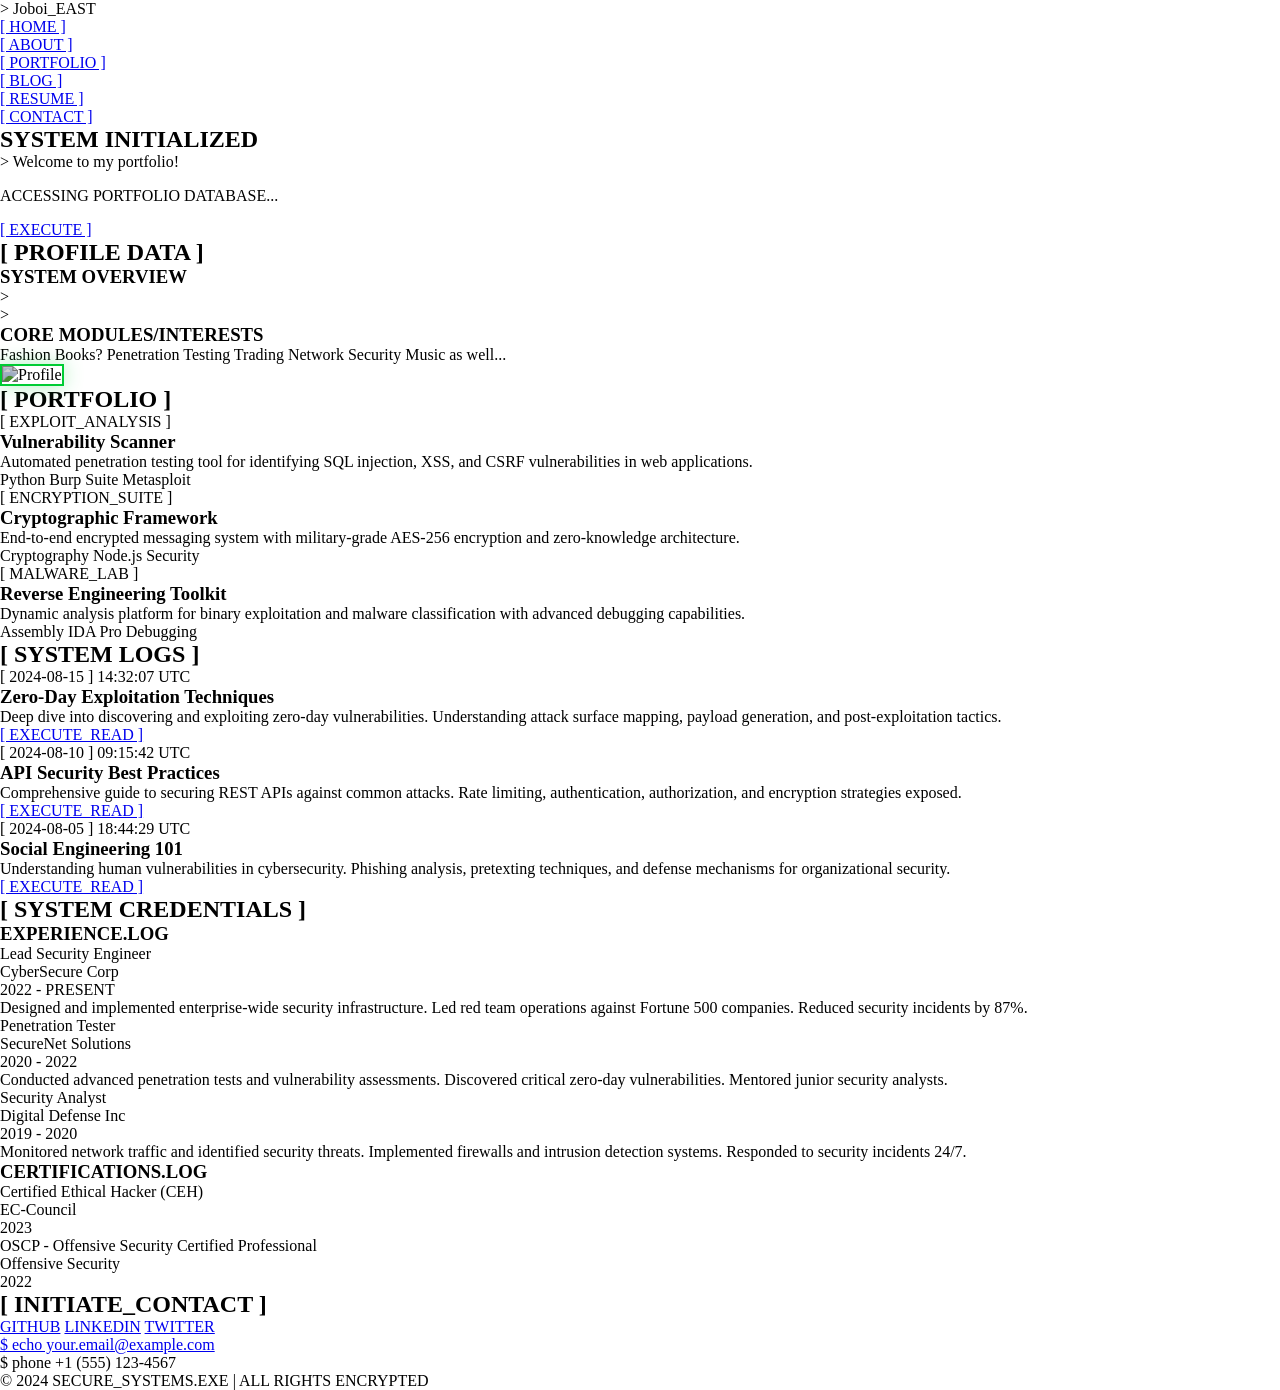
==== Personalsite.html @ c8f69119 "Add files via upload" ====
<!DOCTYPE html>
<html lang="en">
<head>
    <meta charset="UTF-8">
    <meta name="viewport" content="width=device-width, initial-scale=1.0">
    <title>Joboi_East</title>
    <link rel="stylesheet" href="/home/joboi/Desktop/COding/personalsite.css">

    <style>
        @import url('https://fonts.googleapis.com/css2?family=Courier+Prime:wght@400;700&family=Orbitron:wght@400;700;900&display=swap');

        * {
            margin: 0;
            padding: 0;
            box-sizing: border-box;
        }

        
    </style>
</head>
<body>






    <!-- Navigation -->
    <header>
        <nav>
            <div class="logo">> Joboi_EAST</div>
            <ul>
                <li><a href="#home">[ HOME ]</a></li>
                <li><a href="#about">[ ABOUT ]</a></li>
                <li><a href="#portfolio">[ PORTFOLIO ]</a></li>
                <li><a href="#blog">[ BLOG ]</a></li>
                <li><a href="#resume">[ RESUME ]</a></li>
                <li><a href="#contact">[ CONTACT ]</a></li>
            </ul>
        </nav>
    </header>






    <!-- Hero Section -->
    <section id="home" class="hero">
        <div class="hero-content">
            <h1>SYSTEM INITIALIZED</h1>
            <p class="terminal-prompt">> Welcome to my portfolio!</p>
            <p style="color: var(--neon-cyan); margin: 1rem 0;">ACCESSING PORTFOLIO DATABASE...</p>
            <a href="#portfolio" class="cta-button">[ EXECUTE ]</a>
        </div>
    </section>








    <!-- Main Content -->
    <main>
        <!-- About Section -->
        <section id="about">
            <h2>[ PROFILE DATA ]</h2>
            <div class="about-content">
                <div class="about-text">
                    <h3>SYSTEM OVERVIEW</h3>
                    <p>></p>
                    <p>></p>
                    <h3>CORE MODULES/INTERESTS </h3>
                    <div class="skills">
                        <span class="skill-tag">Fashion</span>
                        <span class="skill-tag">Books?</span>
                        <span class="skill-tag">Penetration Testing</span>
                        <span class="skill-tag">Trading</span>
                        <span class="skill-tag">Network Security</span>
                        <span class="skill-tag">Music as well...</span>
                    </div>
                </div>
                <div>
                    <img src="https://via.placeholder.com/300x300?text=SECURITY_PROFILE" alt="Profile" style="border: 2px solid #00ff41; width: 100%; max-width: 300px; filter: brightness(0.8); box-shadow: 0 0 20px rgba(0, 255, 65, 0.3);">
                </div>
            </div>
        </section>







        <!-- Portfolio Section -->
        <section id="portfolio">
            <h2>[ PORTFOLIO ] </h2>
            <div class="portfolio-grid">
                <div class="portfolio-item">
                    <div class="portfolio-image">[ EXPLOIT_ANALYSIS ]</div>
                    <div class="portfolio-content">
                        <h3>Vulnerability Scanner</h3>
                        <p>Automated penetration testing tool for identifying SQL injection, XSS, and CSRF vulnerabilities in web applications.</p>
                        <div class="portfolio-tags">
                            <span class="tag">Python</span>
                            <span class="tag">Burp Suite</span>
                            <span class="tag">Metasploit</span>
                        </div>
                    </div>
                </div>


                <div class="portfolio-item">
                    <div class="portfolio-image">[ ENCRYPTION_SUITE ]</div>
                    <div class="portfolio-content">
                        <h3>Cryptographic Framework</h3>
                        <p>End-to-end encrypted messaging system with military-grade AES-256 encryption and zero-knowledge architecture.</p>
                        <div class="portfolio-tags">
                            <span class="tag">Cryptography</span>
                            <span class="tag">Node.js</span>
                            <span class="tag">Security</span>
                        </div>
                    </div>
                </div>


                <div class="portfolio-item">
                    <div class="portfolio-image">[ MALWARE_LAB ]</div>
                    <div class="portfolio-content">
                        <h3>Reverse Engineering Toolkit</h3>
                        <p>Dynamic analysis platform for binary exploitation and malware classification with advanced debugging capabilities.</p>
                        <div class="portfolio-tags">
                            <span class="tag">Assembly</span>
                            <span class="tag">IDA Pro</span>
                            <span class="tag">Debugging</span>
                        </div>
                    </div>
                </div>
            </div>
            





        </section>

        









        <!-- Blog Section -->
        <section id="blog">
            <h2>[ SYSTEM LOGS ]</h2>
            <div class="blog-grid">
                <article class="blog-post">
                    <div class="blog-date">[ 2024-08-15 ] 14:32:07 UTC</div>
                    <h3>Zero-Day Exploitation Techniques</h3>
                    <p>Deep dive into discovering and exploiting zero-day vulnerabilities. Understanding attack surface mapping, payload generation, and post-exploitation tactics.</p>
                    <a href="#" class="read-more">[ EXECUTE_READ ]</a>
                </article>

                <article class="blog-post">
                    <div class="blog-date">[ 2024-08-10 ] 09:15:42 UTC</div>
                    <h3>API Security Best Practices</h3>
                    <p>Comprehensive guide to securing REST APIs against common attacks. Rate limiting, authentication, authorization, and encryption strategies exposed.</p>
                    <a href="#" class="read-more">[ EXECUTE_READ ]</a>
                </article>

                <article class="blog-post">
                    <div class="blog-date">[ 2024-08-05 ] 18:44:29 UTC</div>
                    <h3>Social Engineering 101</h3>
                    <p>Understanding human vulnerabilities in cybersecurity. Phishing analysis, pretexting techniques, and defense mechanisms for organizational security.</p>
                    <a href="#" class="read-more">[ EXECUTE_READ ]</a>
                </article>
            </div>
        </section>










        <!-- Resume Section -->
        <section id="resume">
            <h2>[ SYSTEM CREDENTIALS ]</h2>

            <div class="resume-section">
                <h3>EXPERIENCE.LOG</h3>
                
                <div class="resume-item">
                    <div class="resume-header">
                        <div>
                            <div class="resume-title">Lead Security Engineer</div>
                            <div class="resume-subtitle">CyberSecure Corp</div>
                        </div>
                        <div class="resume-date">2022 - PRESENT</div>
                    </div>
                    <div class="resume-description">
                        Designed and implemented enterprise-wide security infrastructure. Led red team operations against Fortune 500 companies. Reduced security incidents by 87%.
                    </div>
                </div>

                <div class="resume-item">
                    <div class="resume-header">
                        <div>
                            <div class="resume-title">Penetration Tester</div>
                            <div class="resume-subtitle">SecureNet Solutions</div>
                        </div>
                        <div class="resume-date">2020 - 2022</div>
                    </div>
                    <div class="resume-description">
                        Conducted advanced penetration tests and vulnerability assessments. Discovered critical zero-day vulnerabilities. Mentored junior security analysts.
                    </div>
                </div>

                <div class="resume-item">
                    <div class="resume-header">
                        <div>
                            <div class="resume-title">Security Analyst</div>
                            <div class="resume-subtitle">Digital Defense Inc</div>
                        </div>
                        <div class="resume-date">2019 - 2020</div>
                    </div>
                    <div class="resume-description">
                        Monitored network traffic and identified security threats. Implemented firewalls and intrusion detection systems. Responded to security incidents 24/7.
                    </div>
                </div>
            </div>

            <div class="resume-section">
                <h3>CERTIFICATIONS.LOG</h3>
                
                <div class="resume-item">
                    <div class="resume-header">
                        <div>
                            <div class="resume-title">Certified Ethical Hacker (CEH)</div>
                            <div class="resume-subtitle">EC-Council</div>
                        </div>
                        <div class="resume-date">2023</div>
                    </div>
                </div>

                <div class="resume-item">
                    <div class="resume-header">
                        <div>
                            <div class="resume-title">OSCP - Offensive Security Certified Professional</div>
                            <div class="resume-subtitle">Offensive Security</div>
                        </div>
                        <div class="resume-date">2022</div>
                    </div>
                </div>
            </div>
        </section>
    </main>







    <!-- Footer -->
    <footer id="contact">
        <div class="footer-content">
            <h2>[ INITIATE_CONTACT ]</h2>
            <div class="social-links">
                <a href="https://github.com" target="_blank">GITHUB</a>
                <a href="https://linkedin.com" target="_blank">LINKEDIN</a>
                <a href="https://twitter.com" target="_blank">TWITTER</a>
            </div>
            <div class="contact-info">
                <p><a href="mailto:your.email@example.com">$ echo your.email@example.com</a></p>
                <p>$ phone +1 (555) 123-4567</p>
            </div>
            <p>© 2024 SECURE_SYSTEMS.EXE | ALL RIGHTS ENCRYPTED</p>
        </div>
    </footer>
</body>
</html>
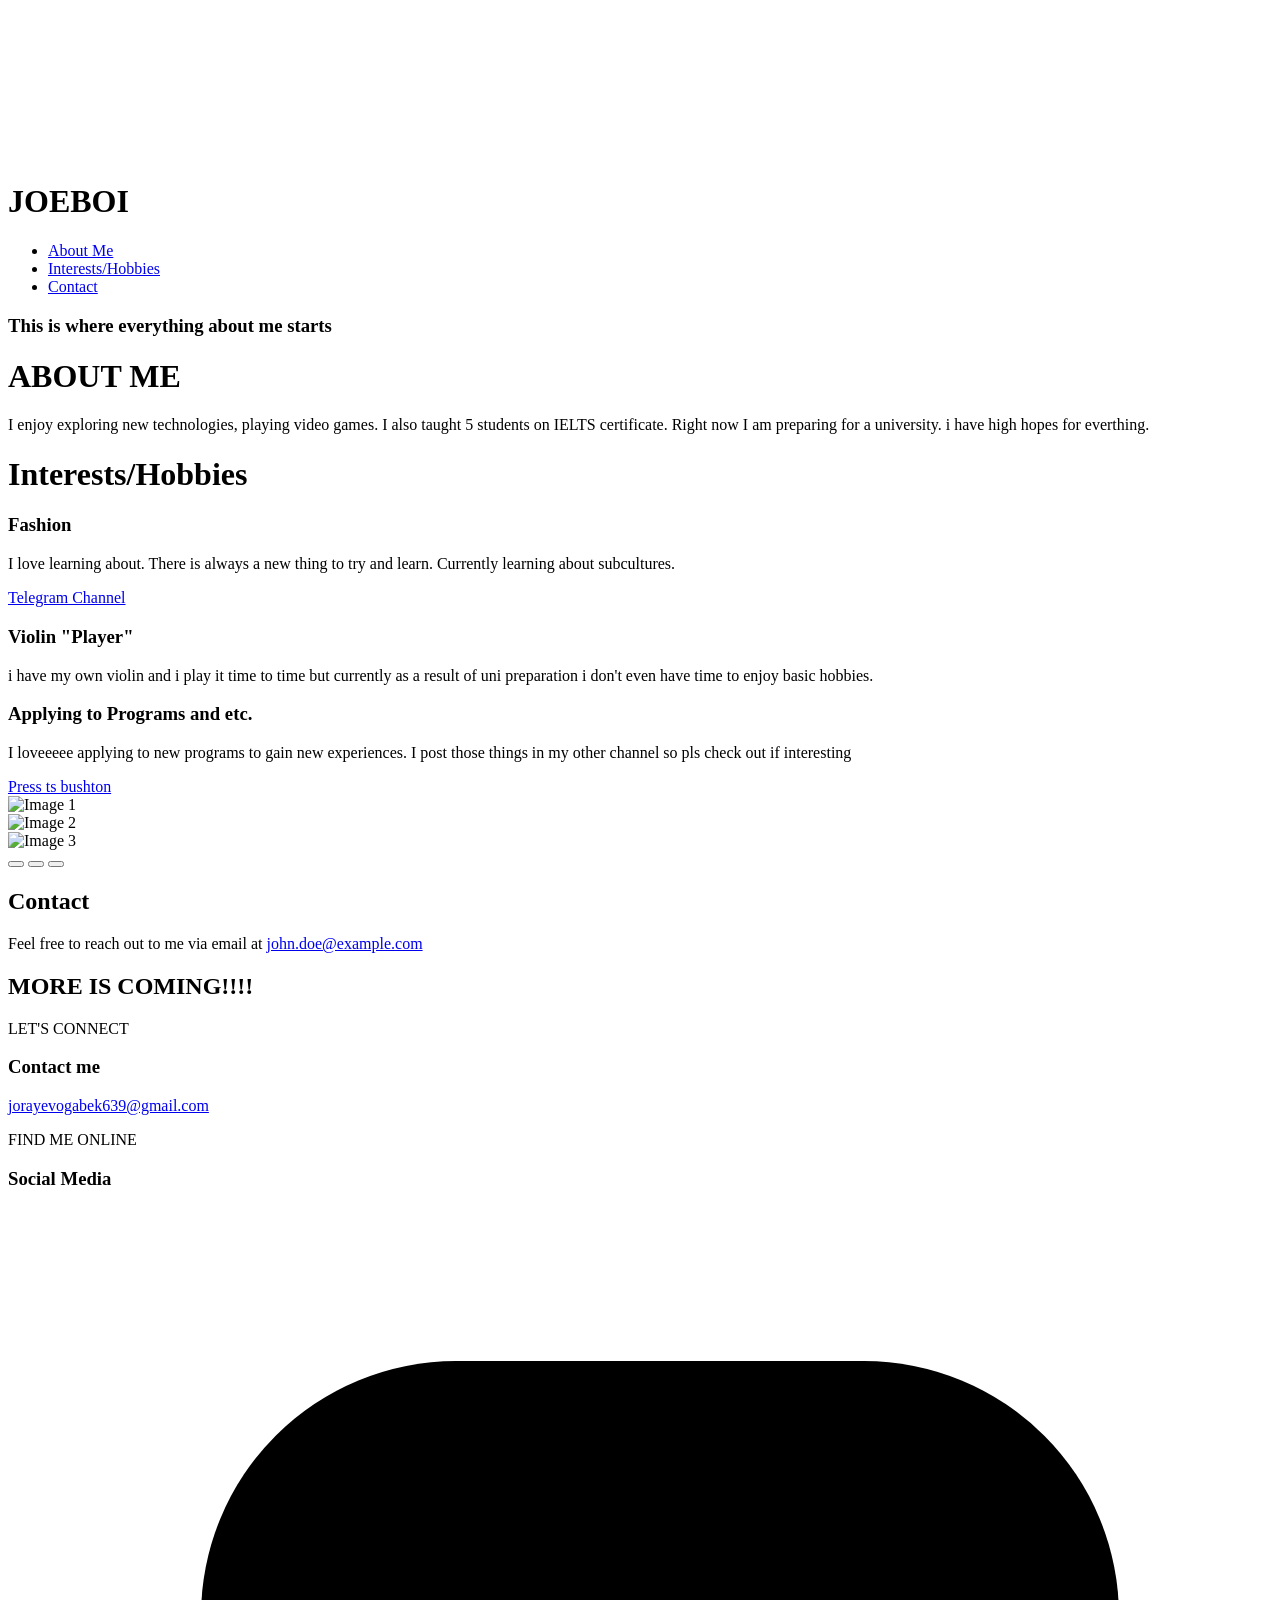
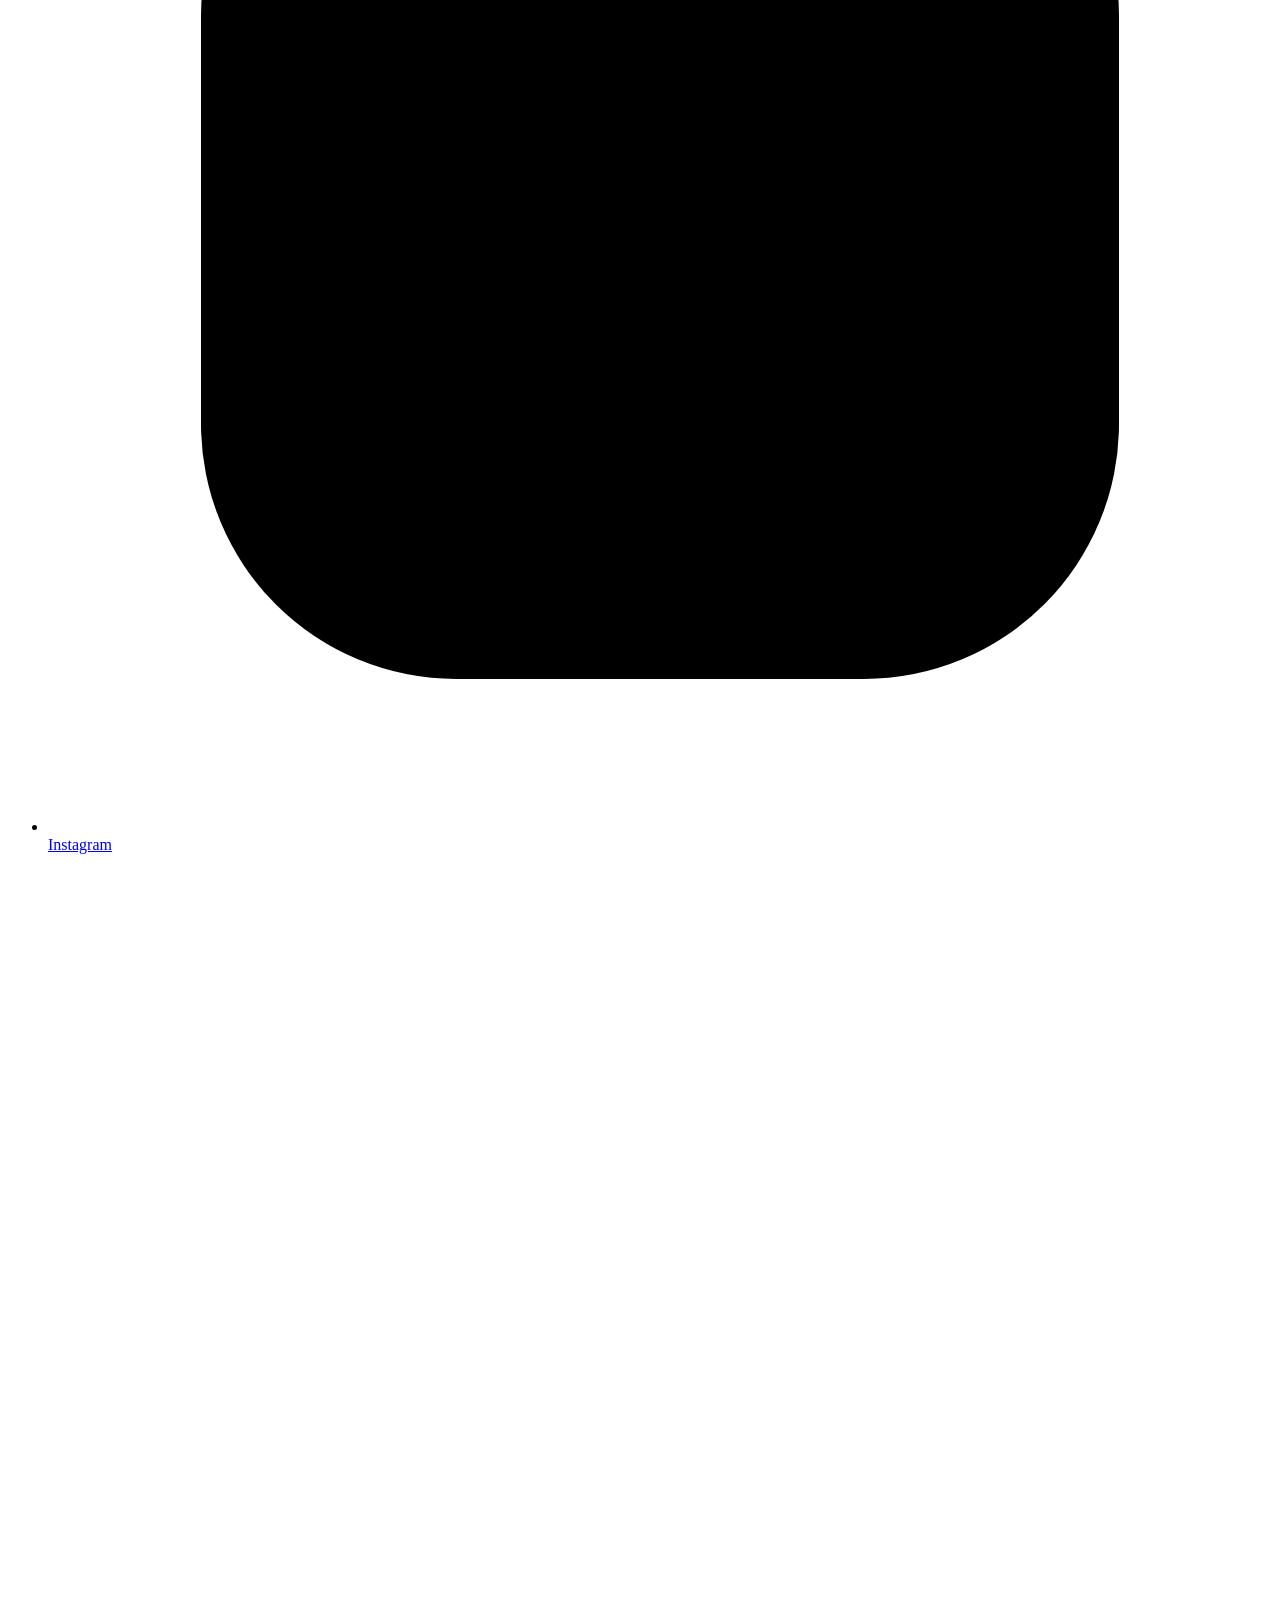
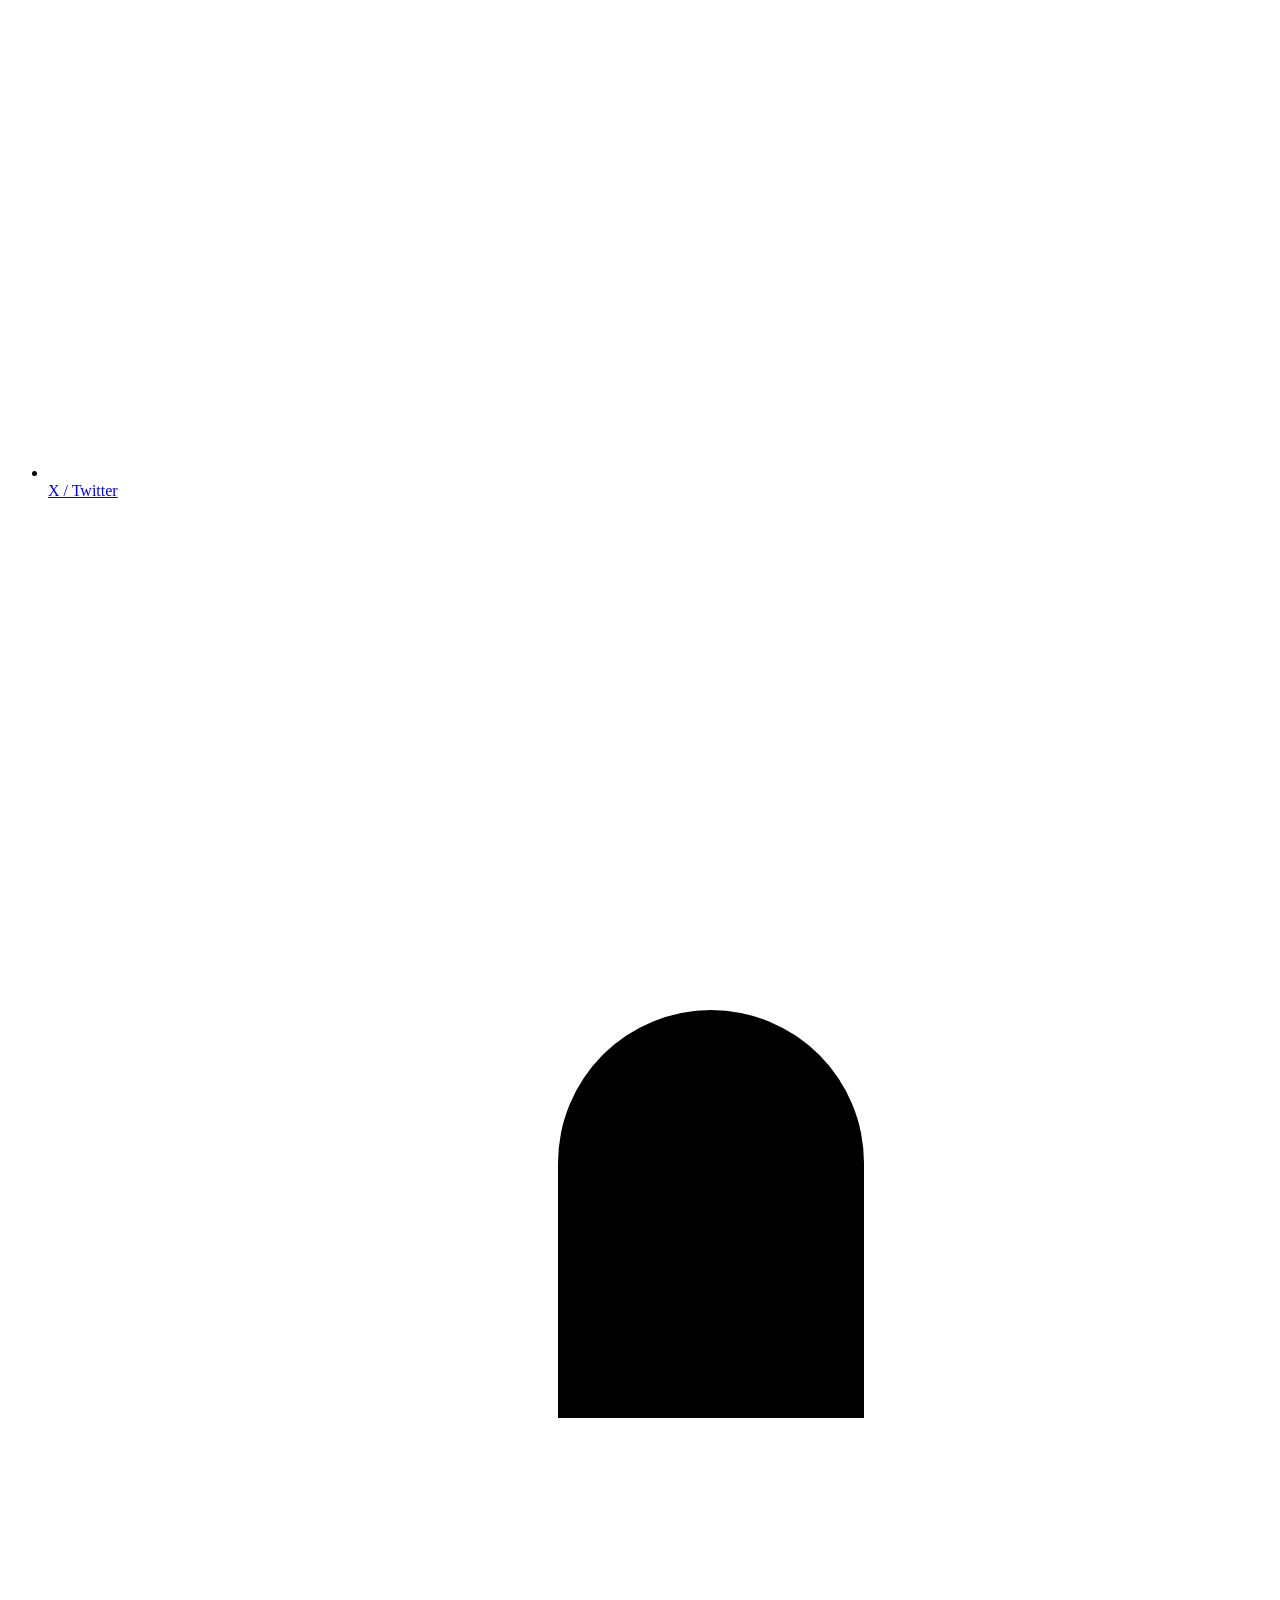
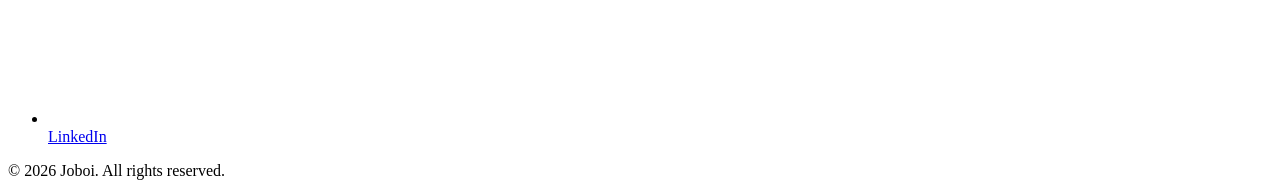
==== commit b44c87ac: "Revamp personal site layout and content Updated the structure and content of the personal site, incl" ====
--- a/Personalsite.html
+++ b/Personalsite.html
@@ -1,292 +1,175 @@
 <!DOCTYPE html>
-<html lang="en">
-<head>
-    <meta charset="UTF-8">
-    <meta name="viewport" content="width=device-width, initial-scale=1.0">
-    <title>Joboi_East</title>
+
+
+
+<html lang="en">    
+
+<head>    
+
+    <meta charset="UTF-8">    
+
+    <meta http-equiv="X-UA-Compatible" content="IE=edge">    
+
+    <meta name="viewport" content="width=device-width, initial-scale=1.0">    
+
+    <title>Personal Site</title>    
+
     <link rel="stylesheet" href="/home/joboi/Desktop/COding/personalsite.css">
 
-    <style>
-        @import url('https://fonts.googleapis.com/css2?family=Courier+Prime:wght@400;700&family=Orbitron:wght@400;700;900&display=swap');
+    
 
-        * {
-            margin: 0;
-            padding: 0;
-            box-sizing: border-box;
-        }
+</head>
 
-        
-    </style>
-</head>
-<body>
+
+
+<body>    
 
 
 
 
 
+    
+        <div id="dvdlogo" aria-hidden="true">
+            <video autoplay muted loop playsinline>
+                <source src="https://media.istockphoto.com/id/2207816510/video/animated-abstract-technology-random-dots-on-black-background.mp4?s=mp4-640x640-is&k=20&c=56UwES16k1M2S5h3z7-3aCMhSa76lp0WQkXPhpdTMoo=" type="video/mp4">
+            </video>
+        </div>
 
-    <!-- Navigation -->
-    <header>
-        <nav>
-            <div class="logo">> Joboi_EAST</div>
-            <ul>
-                <li><a href="#home">[ HOME ]</a></li>
-                <li><a href="#about">[ ABOUT ]</a></li>
-                <li><a href="#portfolio">[ PORTFOLIO ]</a></li>
-                <li><a href="#blog">[ BLOG ]</a></li>
-                <li><a href="#resume">[ RESUME ]</a></li>
-                <li><a href="#contact">[ CONTACT ]</a></li>
-            </ul>
-        </nav>
+    <header>        
+
+
+
+        <h1>JOEBOI</h1>    
+        <nav class="navbar">    
+            <ul>    
+                <li><a href="#about">About Me</a></li>    
+                <li><a href="#Interests">Interests/Hobbies</a></li>    
+                <li><a href="#contact">Contact</a></li>    
+            </ul>    
+        </nav>    
+        <main>
+            <h3> This is where everything about me starts</h3>
+            
+        </main>
+
     </header>
+
+    <!--  INTEREST  -->
+ <h1 class="about-title">ABOUT ME</h1> 
+
+       <section id="About" class="about-title">
+            <p class="ppp">I enjoy exploring new technologies, playing video games. I also taught 5 students on IELTS certificate. Right now I am preparing for a university. i have high hopes for everthing.</p>
+        </section>  
+
+
+
+    
+
+ 
+
+                          <h1 class="interest">Interests/Hobbies</h1>  
+            <section class="cardy" id="interests">
+               
+
+                    <div class="card">
+                            <div class="card-image" role="img" aria-label="Profile image"></div>
+                            <h3>Fashion</h3>
+                            <p class="ppp"> I love learning about. There is always a new thing to try and learn. Currently learning about subcultures.</p>
+                                <a class="card-button" href="https://t.me/+qsmjs6rUt-01YWQ6">Telegram Channel</a>
+                    </div>
+
+                    <div class="card">
+                            <div class="card-image" role="img" aria-label="Profile image"></div>
+                            <h3>Violin "Player"</h3>
+                            <p class="ppp">i have my own violin and i play it time to time but currently as a result of uni preparation i don't even have time to enjoy basic hobbies. </p>
+                               
+                    </div>
+
+                    <div class="card">
+                            <div class="card-image" role="img" aria-label="Profile image"></div>
+                            <h3>Applying to Programs and etc.</h3>
+                            <p class="ppp">I loveeeee applying to new programs to gain new experiences. I post those things in my other channel so pls check out if interesting</p>
+                                <a class="card-button" href="https://t.me/ThenaYouth">Press ts bushton</a>
+                    </div>
+            
+            </section>
 
 
 
 
+    <section class="container">
+        <div class="slider-wrapper">
+            <div class="slider">
+                <div class="slide"><img src="https://i.pinimg.com/736x/dc/b6/e9/dcb6e9591177ae4ca45548d1f9e780c8.jpg" alt="Image 1"></div>
+                <div class="slide"><img src="https://i.pinimg.com/736x/00/3d/d0/003dd029c7a2bc7ec7d77ab548409f06.jpg" alt="Image 2"></div>
+                <div class="slide"><img src="https://i.pinimg.com/736x/c3/ee/a2/c3eea2f9f5a1bb44374d81d7b830aca1.jpg" alt="Image 3"></div>
+            </div>
+            <div class="slider-nav" aria-label="Choose a slide">
+                <button type="button" data-slide="0" aria-label="Show image 1"></button>
+                <button type="button" data-slide="1" aria-label="Show image 2"></button>
+                <button type="button" data-slide="2" aria-label="Show image 3"></button>
+            </div>
+        </div>
 
 
-    <!-- Hero Section -->
-    <section id="home" class="hero">
-        <div class="hero-content">
-            <h1>SYSTEM INITIALIZED</h1>
-            <p class="terminal-prompt">> Welcome to my portfolio!</p>
-            <p style="color: var(--neon-cyan); margin: 1rem 0;">ACCESSING PORTFOLIO DATABASE...</p>
-            <a href="#portfolio" class="cta-button">[ EXECUTE ]</a>
+    </section>
+
+    <section id="contact">
+        <h2>Contact</h2>
+        <p class="ppp">Feel free to reach out to me via email at <a href="mailto:john.doe@example.com">john.doe@example.com</a></p>
+    </section>  
+
+
+
+                        <section class="h1">
+                            <h1 class="h1"> MORE IS COMING!!!! </h1>
+                        </section>  
+
+
+    <footer>
+        <div class="containerfooter">
+            <div class="footer-contact">
+                <p class="footer-eyebrow">LET'S CONNECT</p>
+                <h3>Contact me</h3>
+                <a class="footer-email" href="mailto:jorayevogabek639@gmail.com">jorayevogabek639@gmail.com</a>
+            </div>
+
+            <div class="footer-content">
+                <p class="footer-eyebrow">FIND ME ONLINE</p>
+                <h3>Social Media</h3>
+                <ul class="social-links">
+                    <li>
+                        <a href="https://www.instagram.com/joeboi_east/" aria-label="Instagram">
+                            <svg viewBox="0 0 24 24" aria-hidden="true"><rect x="3" y="3" width="18" height="18" rx="5"></rect><circle cx="12" cy="12" r="4"></circle><circle cx="17.5" cy="6.5" r="1"></circle></svg>
+                            <span>Instagram</span>
+                        </a>
+                    </li>
+                    <li>
+                        <a href="https://x.com/OgabekJorayev1" aria-label="X / Twitter">
+                            <svg viewBox="0 0 24 24" aria-hidden="true"><path d="M5 4l14 16M19 4L5 20"></path></svg>
+                            <span>X / Twitter</span>
+                        </a>
+                    </li>
+                    <li>
+                        <a href="https://www.linkedin.com/in/og-abek-jo-rayev-392731362/" aria-label="LinkedIn">
+                            <svg viewBox="0 0 24 24" aria-hidden="true"><path d="M6 9v9M6 6v.01M10 18v-5a3 3 0 0 1 6 0v5M10 9v9"></path></svg>
+                            <span>LinkedIn</span>
+                        </a>
+                    </li>
+                </ul>
+            </div>
+
         </div>
-    </section>
+        <div class="bottom-bar">
+            <p>&copy; 2026 Joboi. All rights reserved.</p>
+        </div>
+    </footer>
 
 
 
 
+</body>
 
 
 
-
-    <!-- Main Content -->
-    <main>
-        <!-- About Section -->
-        <section id="about">
-            <h2>[ PROFILE DATA ]</h2>
-            <div class="about-content">
-                <div class="about-text">
-                    <h3>SYSTEM OVERVIEW</h3>
-                    <p>></p>
-                    <p>></p>
-                    <h3>CORE MODULES/INTERESTS </h3>
-                    <div class="skills">
-                        <span class="skill-tag">Fashion</span>
-                        <span class="skill-tag">Books?</span>
-                        <span class="skill-tag">Penetration Testing</span>
-                        <span class="skill-tag">Trading</span>
-                        <span class="skill-tag">Network Security</span>
-                        <span class="skill-tag">Music as well...</span>
-                    </div>
-                </div>
-                <div>
-                    <img src="https://via.placeholder.com/300x300?text=SECURITY_PROFILE" alt="Profile" style="border: 2px solid #00ff41; width: 100%; max-width: 300px; filter: brightness(0.8); box-shadow: 0 0 20px rgba(0, 255, 65, 0.3);">
-                </div>
-            </div>
-        </section>
-
-
-
-
-
-
-
-        <!-- Portfolio Section -->
-        <section id="portfolio">
-            <h2>[ PORTFOLIO ] </h2>
-            <div class="portfolio-grid">
-                <div class="portfolio-item">
-                    <div class="portfolio-image">[ EXPLOIT_ANALYSIS ]</div>
-                    <div class="portfolio-content">
-                        <h3>Vulnerability Scanner</h3>
-                        <p>Automated penetration testing tool for identifying SQL injection, XSS, and CSRF vulnerabilities in web applications.</p>
-                        <div class="portfolio-tags">
-                            <span class="tag">Python</span>
-                            <span class="tag">Burp Suite</span>
-                            <span class="tag">Metasploit</span>
-                        </div>
-                    </div>
-                </div>
-
-
-                <div class="portfolio-item">
-                    <div class="portfolio-image">[ ENCRYPTION_SUITE ]</div>
-                    <div class="portfolio-content">
-                        <h3>Cryptographic Framework</h3>
-                        <p>End-to-end encrypted messaging system with military-grade AES-256 encryption and zero-knowledge architecture.</p>
-                        <div class="portfolio-tags">
-                            <span class="tag">Cryptography</span>
-                            <span class="tag">Node.js</span>
-                            <span class="tag">Security</span>
-                        </div>
-                    </div>
-                </div>
-
-
-                <div class="portfolio-item">
-                    <div class="portfolio-image">[ MALWARE_LAB ]</div>
-                    <div class="portfolio-content">
-                        <h3>Reverse Engineering Toolkit</h3>
-                        <p>Dynamic analysis platform for binary exploitation and malware classification with advanced debugging capabilities.</p>
-                        <div class="portfolio-tags">
-                            <span class="tag">Assembly</span>
-                            <span class="tag">IDA Pro</span>
-                            <span class="tag">Debugging</span>
-                        </div>
-                    </div>
-                </div>
-            </div>
-            
-
-
-
-
-
-        </section>
-
-        
-
-
-
-
-
-
-
-
-
-        <!-- Blog Section -->
-        <section id="blog">
-            <h2>[ SYSTEM LOGS ]</h2>
-            <div class="blog-grid">
-                <article class="blog-post">
-                    <div class="blog-date">[ 2024-08-15 ] 14:32:07 UTC</div>
-                    <h3>Zero-Day Exploitation Techniques</h3>
-                    <p>Deep dive into discovering and exploiting zero-day vulnerabilities. Understanding attack surface mapping, payload generation, and post-exploitation tactics.</p>
-                    <a href="#" class="read-more">[ EXECUTE_READ ]</a>
-                </article>
-
-                <article class="blog-post">
-                    <div class="blog-date">[ 2024-08-10 ] 09:15:42 UTC</div>
-                    <h3>API Security Best Practices</h3>
-                    <p>Comprehensive guide to securing REST APIs against common attacks. Rate limiting, authentication, authorization, and encryption strategies exposed.</p>
-                    <a href="#" class="read-more">[ EXECUTE_READ ]</a>
-                </article>
-
-                <article class="blog-post">
-                    <div class="blog-date">[ 2024-08-05 ] 18:44:29 UTC</div>
-                    <h3>Social Engineering 101</h3>
-                    <p>Understanding human vulnerabilities in cybersecurity. Phishing analysis, pretexting techniques, and defense mechanisms for organizational security.</p>
-                    <a href="#" class="read-more">[ EXECUTE_READ ]</a>
-                </article>
-            </div>
-        </section>
-
-
-
-
-
-
-
-
-
-
-        <!-- Resume Section -->
-        <section id="resume">
-            <h2>[ SYSTEM CREDENTIALS ]</h2>
-
-            <div class="resume-section">
-                <h3>EXPERIENCE.LOG</h3>
-                
-                <div class="resume-item">
-                    <div class="resume-header">
-                        <div>
-                            <div class="resume-title">Lead Security Engineer</div>
-                            <div class="resume-subtitle">CyberSecure Corp</div>
-                        </div>
-                        <div class="resume-date">2022 - PRESENT</div>
-                    </div>
-                    <div class="resume-description">
-                        Designed and implemented enterprise-wide security infrastructure. Led red team operations against Fortune 500 companies. Reduced security incidents by 87%.
-                    </div>
-                </div>
-
-                <div class="resume-item">
-                    <div class="resume-header">
-                        <div>
-                            <div class="resume-title">Penetration Tester</div>
-                            <div class="resume-subtitle">SecureNet Solutions</div>
-                        </div>
-                        <div class="resume-date">2020 - 2022</div>
-                    </div>
-                    <div class="resume-description">
-                        Conducted advanced penetration tests and vulnerability assessments. Discovered critical zero-day vulnerabilities. Mentored junior security analysts.
-                    </div>
-                </div>
-
-                <div class="resume-item">
-                    <div class="resume-header">
-                        <div>
-                            <div class="resume-title">Security Analyst</div>
-                            <div class="resume-subtitle">Digital Defense Inc</div>
-                        </div>
-                        <div class="resume-date">2019 - 2020</div>
-                    </div>
-                    <div class="resume-description">
-                        Monitored network traffic and identified security threats. Implemented firewalls and intrusion detection systems. Responded to security incidents 24/7.
-                    </div>
-                </div>
-            </div>
-
-            <div class="resume-section">
-                <h3>CERTIFICATIONS.LOG</h3>
-                
-                <div class="resume-item">
-                    <div class="resume-header">
-                        <div>
-                            <div class="resume-title">Certified Ethical Hacker (CEH)</div>
-                            <div class="resume-subtitle">EC-Council</div>
-                        </div>
-                        <div class="resume-date">2023</div>
-                    </div>
-                </div>
-
-                <div class="resume-item">
-                    <div class="resume-header">
-                        <div>
-                            <div class="resume-title">OSCP - Offensive Security Certified Professional</div>
-                            <div class="resume-subtitle">Offensive Security</div>
-                        </div>
-                        <div class="resume-date">2022</div>
-                    </div>
-                </div>
-            </div>
-        </section>
-    </main>
-
-
-
-
-
-
-
-    <!-- Footer -->
-    <footer id="contact">
-        <div class="footer-content">
-            <h2>[ INITIATE_CONTACT ]</h2>
-            <div class="social-links">
-                <a href="https://github.com" target="_blank">GITHUB</a>
-                <a href="https://linkedin.com" target="_blank">LINKEDIN</a>
-                <a href="https://twitter.com" target="_blank">TWITTER</a>
-            </div>
-            <div class="contact-info">
-                <p><a href="mailto:your.email@example.com">$ echo your.email@example.com</a></p>
-                <p>$ phone +1 (555) 123-4567</p>
-            </div>
-            <p>© 2024 SECURE_SYSTEMS.EXE | ALL RIGHTS ENCRYPTED</p>
-        </div>
-    </footer>
-</body>
-</html>+</html>
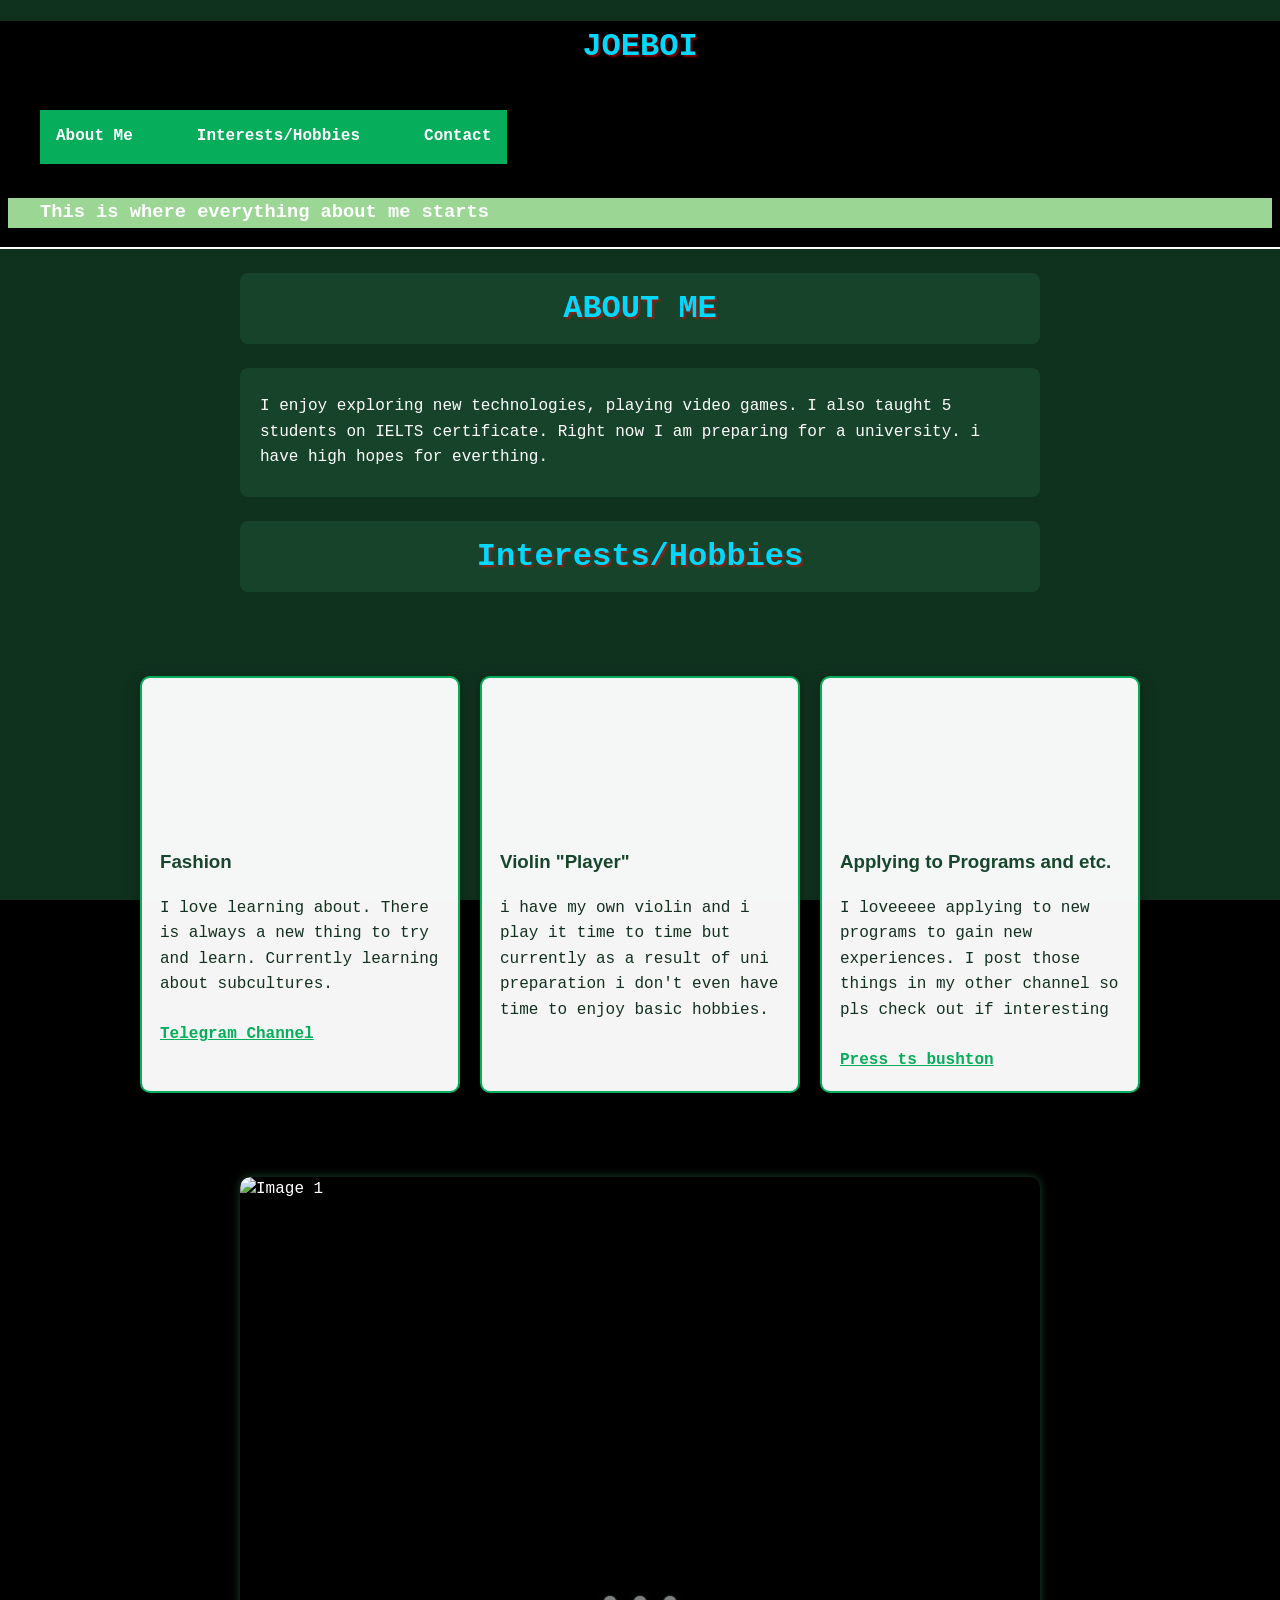
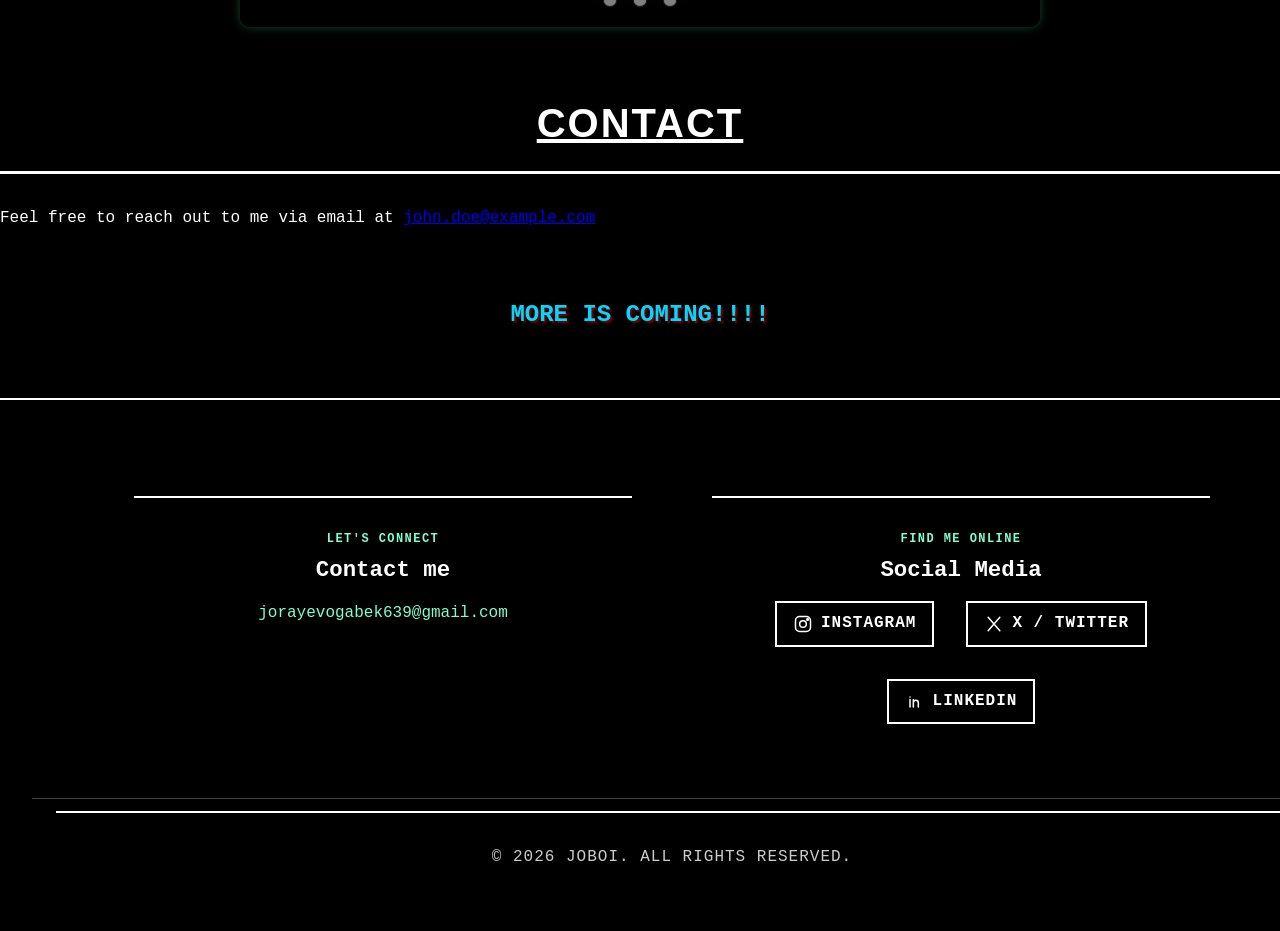
==== commit 7dc6384a: "Update stylesheet link to relative path" ====
--- a/Personalsite.html
+++ b/Personalsite.html
@@ -14,7 +14,7 @@
 
     <title>Personal Site</title>    
 
-    <link rel="stylesheet" href="/home/joboi/Desktop/COding/personalsite.css">
+    <link rel="stylesheet" href="personalsite.css">
 
     
 
--- a/personalsite.css
+++ b/personalsite.css
@@ -0,0 +1,895 @@
+body{
+    background-color: #fcfcfc;
+    font-family: Arial, sans-serif;
+    margin: 0;
+}
+
+#dvdlogo {
+    position: fixed;
+    inset: 0;
+    z-index: 0;
+    overflow: hidden;
+    background-color: #18462c;
+}
+
+#dvdlogo::after {
+    position: absolute;
+    inset: 0;
+    content: "";
+    background: rgba(0, 0, 0, 0.35);
+}
+
+#dvdlogo video {
+    position: absolute;
+    top: 50%;
+    left: 50%;
+    width: 100vw;
+    height: 56.25vw;
+    min-width: 177.78vh;
+    min-height: 100vh;
+    border: 0;
+    transform: translate(-50%, -50%) scale(1.1);
+    pointer-events: none;
+}
+
+main{
+    background-color: #9bd695;
+    padding: 20px;
+    position: relative;
+    z-index: 1;
+}
+h1{
+    text-align: center;
+    text-decoration: ridge;
+    color: #00d9ff;
+    text-shadow: 2px 2px 2px rgba(255, 2, 2, 0.5);
+}
+
+.h1{
+     text-align: center;
+    text-decoration: ridge;
+    color: #00d9ff;
+    text-shadow: 2px 2px 2px rgba(255, 2, 2, 0.5);
+}
+
+.about-title {
+    background-color: rgba(24, 70, 44, 0.9);
+    border-radius: 8px;
+    box-sizing: border-box;
+    margin: 24px auto 0;
+    max-width: 800px;
+    padding: 10px 20px;
+    position: relative;
+    z-index: 1;
+}
+
+h2{
+    text-align: center;
+    color: #ffffff;
+    text-decoration: underline;
+}
+
+.navbar ul{
+    list-style-type: none;
+    margin: 0;
+    padding: 0;
+    overflow: hidden;
+    background-color: #06ad5a;
+    position: relative;
+    z-index: 1;
+}
+
+.navbar a{
+    display: block;
+    color: white;
+    text-align: center;
+    padding: 14px 16px;
+    text-decoration: none;
+}
+
+.navbar a:hover{
+    background-color: #18462c;
+}
+.navbar li{
+    float: left;
+}
+
+.slider-wrapper{
+    position: relative;
+    max-width: 800px;
+    margin: 0 auto;
+}
+
+.slider {
+    display: flex;
+    aspect-ratio: 16/9;
+    overflow-x: auto;
+    overflow-y: hidden;
+    scroll-snap-type: x mandatory;
+    scroll-behavior: smooth;
+    box-shadow: #18462c 0px 0px 10px;
+    border-radius: 10px;
+    scrollbar-width: none;
+}
+
+.slider::-webkit-scrollbar {
+    display: none;
+}
+
+.slide {
+    flex: 0 0 100%;
+    min-width: 0;
+    scroll-snap-align: start;
+}
+
+.slider img {
+    width: 100%;
+    height: 100%;
+    display: block;
+    object-fit: cover;
+    border-radius: 10px;
+}
+
+.slider-nav{
+    display: flex;
+    column-gap: 1rem;
+    position: absolute;
+    bottom: 1.25rem;
+    left: 50%;
+    transform: translateX(-50%);
+    z-index: 1; 
+}
+
+.slider-nav button{
+    appearance: none;
+    width: 12px;
+    height: 12px;
+    border-radius: 50%;
+    background-color: #ffffff;
+    border: 1px solid #18462c;
+    cursor: pointer;
+    opacity: 0.5;
+    transition: opacity ease 250ms;
+
+}
+
+.slider-nav button:hover,
+.slider-nav button:focus-visible{
+    opacity: 1;
+}
+
+header{
+    position: relative;
+    z-index: 1;
+}
+.container {
+    position: relative;
+    z-index: 1;
+}
+
+.cardy{
+    display: flex;
+    flex-wrap: wrap;
+    gap: 20px;
+    justify-content: center;
+    position: relative;
+    z-index: 1;
+    padding: 20px;
+}
+.card{
+    background-color: rgba(255, 255, 255, 0.96);
+    border: 2px solid #06ad5a;
+    border-radius: 10px;
+    box-shadow: 0 4px 14px rgba(0, 0, 0, 0.35);
+    box-sizing: border-box;
+    color: #12301e;
+    flex: 1 1 270px;
+    max-width: 320px;
+    min-height: 400px;
+    overflow: hidden;
+    padding-bottom: 18px;
+}
+
+.card-image{
+    height: 150px;
+    background-size: cover;
+    background-position: center;
+    background-image: url("https://images.unsplash.com/photo-1497366754035-f200968a6e72?auto=format&fit=crop&w=640&q=80");
+    margin-bottom: 10px;
+}
+
+.card h3,
+.card .ppp {
+    margin-left: 18px;
+    margin-right: 18px;
+}
+
+.card-button {
+    color: #06ad5a;
+    display: inline-block;
+    font-weight: bold;
+    margin: 8px 18px 0;
+    text-decoration: underline;
+}
+
+.card-button:hover,
+.card-button:focus-visible {
+    color: #18462c;
+}
+
+.card h3 {
+    color: #18462c;
+}
+
+.ppp {
+    line-height: 1.6;
+}
+
+
+.containerfooter{
+    box-sizing: border-box;
+    width: min(1140px, 100%);
+    margin: 0 auto;
+    display: flex;
+    justify-content: space-between;
+    gap: 80px;
+    padding: 48px 32px 42px;
+}
+
+footer{
+    background: linear-gradient(135deg, rgba(6, 39, 27, 0.98), rgba(10, 73, 52, 0.96));
+    color: #ffffff;
+    margin-top: 40px;
+    position: relative;
+    width: 100%;
+    z-index: 1;
+}
+
+footer h3 {
+    color: #ffffff;
+    font-size: 1.4rem;
+    margin: 4px 0 12px;
+}
+
+footer p {
+    line-height: 1.6;
+}
+
+footer a {
+    color: #7dffd0;
+}
+
+.footer-eyebrow {
+    color: #7dffd0;
+    font-size: 0.75rem;
+    font-weight: bold;
+    letter-spacing: 0.12em;
+    margin: 0;
+}
+
+.footer-email {
+    font-size: 1rem;
+    text-decoration: none;
+}
+
+.social-links {
+    display: flex;
+    flex-wrap: wrap;
+    gap: 12px;
+    list-style: none;
+    margin: 0;
+    padding: 0;
+}
+
+.social-links a {
+    align-items: center;
+    display: flex;
+    gap: 8px;
+    text-decoration: underline;
+}
+
+.social-links a:hover,
+.social-links a:focus-visible,
+.footer-email:hover,
+.footer-email:focus-visible {
+    color: #ffffff;
+}
+
+.social-links svg {
+    fill: none;
+    height: 20px;
+    stroke: currentColor;
+    stroke-linecap: round;
+    stroke-linejoin: round;
+    stroke-width: 1.8;
+    width: 20px;
+}
+
+.containerfooter > div {
+    flex: 1;
+}
+
+.bottom-bar {
+    border-top: 1px solid rgba(255, 255, 255, 0.25);
+    padding: 12px 24px;
+    text-align: center;
+}
+
+.bottom-bar p {
+    margin: 0;
+}
+
+@media (max-width: 600px) {
+    .containerfooter {
+        flex-direction: column;
+        gap: 30px;
+        padding: 36px 22px;
+    }
+}
+
+
+.interest {
+    background-color: rgba(24, 70, 44, 0.9);
+    border-radius: 8px;
+    box-sizing: border-box;
+    margin: 24px auto 0;
+    max-width: 800px;
+    padding: 10px 20px;
+    position: relative;
+    z-index: 1;
+    }:root {
+            --neon-green: #ffffff;
+            --neon-cyan: #cccccc;
+            --dark-bg: #0a0a0a;
+            --darker-bg: #000000;
+            --card-bg: #1a1a1a;
+            --border-color: #ffffff;
+            --text: #ffffff;
+            --text-light: #b3b3b3;
+            --glitch-red: #ff0055;
+        }
+
+        body {
+            font-family: 'Courier Prime', monospace;
+            line-height: 1.6;
+            color: var(--neon-green);
+            background: var(--darker-bg);
+            overflow-x: hidden;
+        }
+
+        /* Animated background */
+        body::before {
+            content: '';
+            position: fixed;
+            top: 0;
+            left: 0;
+            width: 100%;
+            height: 100%;
+            background: 
+                repeating-linear-gradient(
+                    0deg,
+                    rgba(0, 255, 65, 0.03) 0px,
+                    rgba(0, 255, 65, 0.03) 1px,
+                    transparent 1px,
+                    transparent 2px
+                );
+            pointer-events: none;
+            z-index: 1;
+            animation: scan 8s linear infinite;
+        }
+
+        @keyframes scan {
+            0% { transform: translateY(0); }
+            100% { transform: translateY(10px); }
+        }
+
+        /* Navigation */
+        header {
+            background: var(--darker-bg);
+            border-bottom: 2px solid var(--neon-green);
+            position: sticky;
+            top: 0;
+            z-index: 100;
+        }
+
+        nav {
+            max-width: 1200px;
+            margin: 0 auto;
+            padding: 1rem 2rem;
+            display: flex;
+            justify-content: space-between;
+            align-items: center;
+            position: relative;
+            z-index: 2;
+        }
+
+        .logo {
+            font-size: 1.8rem;
+            font-weight: 900;
+            color: var(--neon-green);
+            font-family: 'Orbitron', sans-serif;
+            letter-spacing: 2px;
+        }
+
+        nav ul {
+            display: flex;
+            list-style: none;
+            gap: 2rem;
+        }
+
+        nav a {
+            text-decoration: none;
+            color: var(--neon-green);
+            font-weight: 700;
+            transition: all 0.3s;
+            position: relative;
+        }
+
+        nav a::after {
+            content: '';
+            position: absolute;
+            bottom: -5px;
+            left: 0;
+            width: 0;
+            height: 2px;
+            background: var(--neon-cyan);
+            transition: width 0.3s;
+        }
+
+        nav a:hover::after {
+            width: 100%;
+        }
+
+        nav a:hover {
+            color: var(--neon-cyan);
+        }
+
+        /* Hero Section */
+        .hero {
+            background: var(--darker-bg);
+            color: var(--neon-green);
+            padding: 6rem 2rem;
+            text-align: center;
+            border-bottom: 2px solid var(--neon-green);
+            position: relative;
+            overflow: hidden;
+        }
+
+        .hero::before {
+            content: '';
+            position: absolute;
+            top: 0;
+            left: 0;
+            right: 0;
+            bottom: 0;
+            background: 
+                radial-gradient(circle at 20% 50%, rgba(0, 255, 65, 0.05) 0%, transparent 50%),
+                radial-gradient(circle at 80% 80%, rgba(0, 255, 255, 0.05) 0%, transparent 50%);
+            z-index: 0;
+        }
+
+        .hero-content {
+            max-width: 700px;
+            margin: 0 auto;
+            position: relative;
+            z-index: 2;
+        }
+
+        .hero h1 {
+            font-size: 3.5rem;
+            margin-bottom: 1rem;
+            font-weight: 900;
+            font-family: 'Orbitron', sans-serif;
+            letter-spacing: 3px;
+        }
+
+        .hero p {
+            font-size: 1.1rem;
+            margin-bottom: 2rem;
+            color: var(--neon-cyan);
+            letter-spacing: 1px;
+        }
+
+        .terminal-prompt::before {
+            content: '$ ';
+            color: var(--neon-green);
+            font-weight: 700;
+        }
+
+        .cta-button {
+            display: inline-block;
+            background: transparent;
+            color: var(--neon-green);
+            padding: 0.75rem 2rem;
+            border: 2px solid var(--neon-green);
+            border-radius: 0;
+            text-decoration: none;
+            font-weight: 700;
+            font-family: 'Courier Prime', monospace;
+            transition: all 0.3s;
+            text-transform: uppercase;
+            letter-spacing: 1px;
+        }
+
+        .cta-button:hover {
+            background: var(--neon-green);
+            color: var(--darker-bg);
+            transform: scale(1.05);
+        }
+
+        /* Main Content */
+        main {
+            max-width: 1200px;
+            margin: 0 auto;
+            padding: 0 2rem;
+            position: relative;
+            z-index: 2;
+        }
+
+        section {
+            margin: 4rem 0;
+        }
+
+        section h2 {
+            font-size: 2.5rem;
+            margin-bottom: 2rem;
+            color: var(--neon-green);
+            border-bottom: 3px solid var(--neon-green);
+            padding-bottom: 1rem;
+            font-family: 'Orbitron', sans-serif;
+            letter-spacing: 2px;
+            text-transform: uppercase;
+        }
+
+        section h3 {
+            color: var(--neon-cyan);
+            font-family: 'Orbitron', sans-serif;
+        }
+
+        /* About Section */
+        .about-content {
+            display: grid;
+            grid-template-columns: 1fr 1fr;
+            gap: 3rem;
+            align-items: center;
+        }
+
+        .about-text p {
+            margin-bottom: 1rem;
+            line-height: 1.8;
+            color: var(--text-light);
+            border-left: 3px solid var(--neon-green);
+            padding-left: 1rem;
+        }
+
+        .skills {
+            display: flex;
+            flex-wrap: wrap;
+            gap: 0.75rem;
+            margin-top: 1rem;
+        }
+
+        .skill-tag {
+            background: transparent;
+            color: var(--neon-green);
+            padding: 0.5rem 1rem;
+            border: 2px solid var(--neon-green);
+            font-size: 0.9rem;
+            font-weight: 700;
+            text-transform: uppercase;
+            letter-spacing: 1px;
+            transition: all 0.3s;
+        }
+
+        .skill-tag:hover {
+            background: var(--neon-green);
+            color: var(--darker-bg);
+        }
+
+        /* Portfolio Section */
+        .portfolio-grid {
+            display: grid;
+            grid-template-columns: repeat(auto-fit, minmax(300px, 1fr));
+            gap: 2rem;
+        }
+
+        .portfolio-item {
+            background: var(--card-bg);
+            border: 2px solid var(--neon-green);
+            overflow: hidden;
+            transition: all 0.3s;
+            position: relative;
+        }
+
+        .portfolio-item::before {
+            content: '';
+            position: absolute;
+            top: 0;
+            left: 0;
+            right: 0;
+            bottom: 0;
+            background: repeating-linear-gradient(
+                0deg,
+                rgba(0, 255, 65, 0.05) 0px,
+                rgba(0, 255, 65, 0.05) 1px,
+                transparent 1px,
+                transparent 2px
+            );
+            pointer-events: none;
+            z-index: 1;
+        }
+
+        .portfolio-item:hover {
+            transform: translateY(-8px);
+            border-color: var(--neon-cyan);
+        }
+
+        .portfolio-image {
+            width: 100%;
+            height: 200px;
+            background: linear-gradient(135deg, rgba(0, 255, 65, 0.1) 0%, rgba(0, 255, 255, 0.1) 100%);
+            display: flex;
+            align-items: center;
+            justify-content: center;
+            color: var(--neon-green);
+            font-weight: 700;
+            font-size: 1.2rem;
+            font-family: 'Orbitron', sans-serif;
+            border-bottom: 2px solid var(--neon-green);
+            position: relative;
+            z-index: 2;
+        }
+
+        .portfolio-content {
+            padding: 1.5rem;
+            position: relative;
+            z-index: 2;
+        }
+
+        .portfolio-content h3 {
+            margin-bottom: 0.5rem;
+            color: var(--neon-green);
+        }
+
+        .portfolio-content p {
+            color: var(--text-light);
+            font-size: 0.95rem;
+            margin-bottom: 1rem;
+        }
+
+        .portfolio-tags {
+            display: flex;
+            flex-wrap: wrap;
+            gap: 0.5rem;
+        }
+
+        .tag {
+            background: transparent;
+            color: var(--neon-cyan);
+            padding: 0.25rem 0.75rem;
+            border: 1px solid var(--neon-cyan);
+            font-size: 0.8rem;
+            text-transform: uppercase;
+            letter-spacing: 0.5px;
+        }
+
+        /* Blog Section */
+        .blog-grid {
+            display: grid;
+            grid-template-columns: repeat(auto-fit, minmax(300px, 1fr));
+            gap: 2rem;
+        }
+
+        .blog-post {
+            background: var(--card-bg);
+            border: 2px solid var(--neon-green);
+            padding: 1.5rem;
+            transition: all 0.3s;
+            position: relative;
+        }
+
+        .blog-post::before {
+            content: '> ';
+            position: absolute;
+            top: 1rem;
+            left: 1rem;
+            color: var(--neon-green);
+            font-weight: 700;
+        }
+
+        .blog-post:hover {
+            transform: translateY(-5px);
+            border-color: var(--neon-cyan);
+        }
+
+        .blog-date {
+            color: var(--neon-cyan);
+            font-size: 0.9rem;
+            margin-bottom: 0.5rem;
+            text-transform: uppercase;
+            letter-spacing: 1px;
+        }
+
+        .blog-post h3 {
+            margin-bottom: 1rem;
+            color: var(--neon-green);
+            padding-left: 1.5rem;
+        }
+
+        .blog-post p {
+            color: var(--text-light);
+            margin-bottom: 1rem;
+            line-height: 1.6;
+            padding-left: 1rem;
+            border-left: 2px solid var(--neon-cyan);
+        }
+
+        .read-more {
+            color: var(--neon-cyan);
+            text-decoration: none;
+            font-weight: 700;
+            transition: all 0.3s;
+            display: inline-block;
+            margin-left: 1rem;
+            text-transform: uppercase;
+            letter-spacing: 1px;
+        }
+
+        .read-more:hover {
+            color: var(--neon-green);
+            transform: translateX(5px);
+        }
+
+        /* Resume Section */
+        .resume-section {
+            margin-bottom: 2rem;
+        }
+
+        .resume-item {
+            margin-bottom: 2rem;
+            padding-bottom: 2rem;
+            border-left: 3px solid var(--neon-green);
+            padding-left: 1.5rem;
+        }
+
+        .resume-item:last-child {
+            margin-bottom: 0;
+            padding-bottom: 0;
+            border-bottom: none;
+        }
+
+        .resume-header {
+            display: flex;
+            justify-content: space-between;
+            align-items: baseline;
+            margin-bottom: 0.5rem;
+        }
+
+        .resume-title {
+            font-size: 1.1rem;
+            font-weight: 700;
+            color: var(--neon-green);
+        }
+
+        .resume-subtitle {
+            color: var(--neon-cyan);
+            font-weight: 700;
+            text-transform: uppercase;
+            letter-spacing: 1px;
+        }
+
+        .resume-date {
+            color: var(--neon-cyan);
+            font-size: 0.9rem;
+            text-transform: uppercase;
+            letter-spacing: 1px;
+        }
+
+        .resume-description {
+            color: var(--text-light);
+            margin-top: 0.5rem;
+            line-height: 1.6;
+            font-style: italic;
+        }
+
+        /* Footer */
+        footer {
+            background: var(--darker-bg);
+            color: var(--neon-green);
+            padding: 3rem 2rem;
+            text-align: center;
+            margin-top: 4rem;
+            border-top: 2px solid var(--neon-green);
+            position: relative;
+            z-index: 2;
+        }
+
+        .footer-content {
+            max-width: 1200px;
+            margin: 0 auto;
+        }
+
+        footer h2 {
+            color: var(--neon-green);
+            font-family: 'Orbitron', sans-serif;
+            letter-spacing: 2px;
+        }
+
+        .social-links {
+            display: flex;
+            justify-content: center;
+            gap: 2rem;
+            margin-bottom: 2rem;
+        }
+
+        .social-links a {
+            color: var(--neon-green);
+            text-decoration: none;
+            font-weight: 700;
+            transition: all 0.3s;
+            text-transform: uppercase;
+            letter-spacing: 1px;
+            padding: 0.5rem 1rem;
+            border: 2px solid var(--neon-green);
+        }
+
+        .social-links a:hover {
+            color: var(--darker-bg);
+            background: var(--neon-green);
+            transform: scale(1.1);
+        }
+
+        .contact-info {
+            margin-bottom: 2rem;
+            color: var(--neon-cyan);
+        }
+
+        .contact-info a {
+            color: var(--neon-green);
+            text-decoration: none;
+        }
+
+        .contact-info a:hover {
+            color: var(--neon-cyan);
+        }
+
+        footer p {
+            color: var(--neon-cyan);
+            border-top: 2px solid var(--neon-green);
+            padding-top: 2rem;
+            text-transform: uppercase;
+            letter-spacing: 1px;
+        }
+
+        /* Responsive Design */
+        @media (max-width: 768px) {
+            .hero h1 {
+                font-size: 2rem;
+            }
+
+            .hero p {
+                font-size: 0.95rem;
+            }
+
+            nav ul {
+                gap: 1rem;
+                font-size: 0.9rem;
+            }
+
+            .about-content {
+                grid-template-columns: 1fr;
+            }
+
+            .resume-header {
+                flex-direction: column;
+                gap: 0.5rem;
+            }
+
+            section h2 {
+                font-size: 1.8rem;
+            }
+
+            .logo {
+                font-size: 1.3rem;
+            }
+        }
